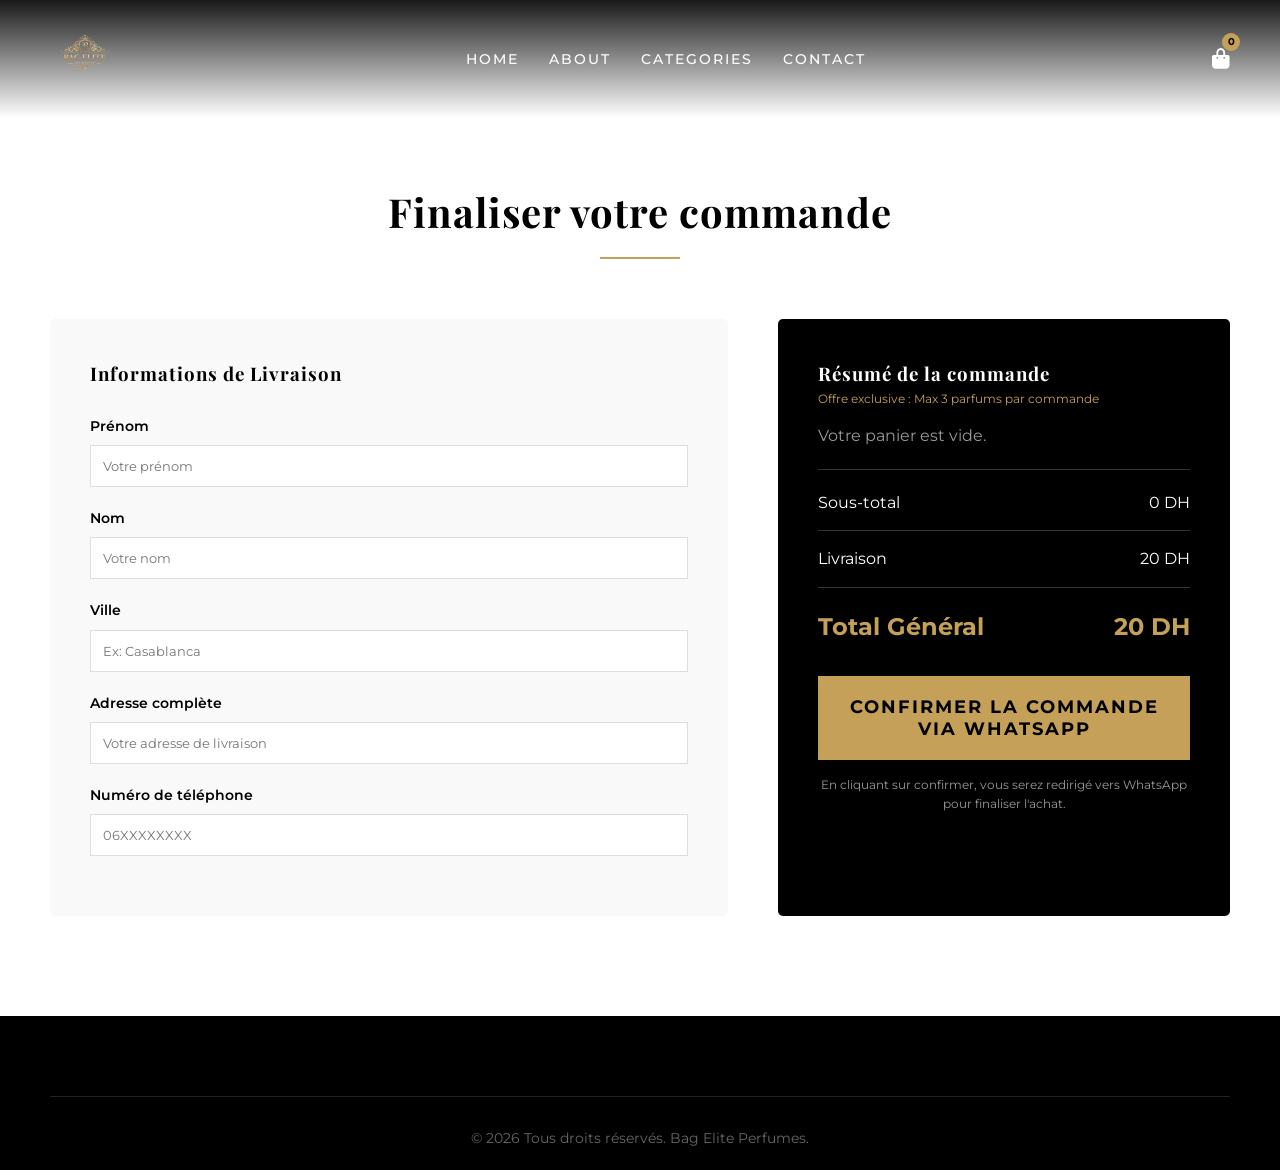
==== checkout.html @ 2d7fb9f2 "Add files via upload" ====
<!DOCTYPE html>
<html lang="fr">
<head>
    <meta charset="UTF-8">
    <meta name="viewport" content="width=device-width, initial-scale=1.0">
    <title>Validation de Commande | Bag Elite</title>
    
    <!-- Google Fonts -->
    <link href="https://fonts.googleapis.com/css2?family=Montserrat:wght@300;400;500;600;700&family=Playfair+Display:wght@400;700;900&display=swap" rel="stylesheet">
    
    <!-- Font Awesome -->
    <link rel="stylesheet" href="https://cdnjs.cloudflare.com/ajax/libs/font-awesome/6.4.0/css/all.min.css">
    
    <!-- Custom CSS -->
    <link rel="stylesheet" href="style.css">
</head>
<body id="checkout-page">

    <!-- Header -->
    <header id="header" class="scrolled">
        <div class="logo">
            <a href="index.html">
                <img src="images/logooooooooooo.png" alt="Bag Elite Logo">
            </a>
        </div>
        
        <nav id="nav">
            <ul>
                <li><a href="index.html#home">Home</a></li>
                <li><a href="index.html#about">About</a></li>
                <li><a href="index.html#categories">Categories</a></li>
                <li><a href="index.html#contact">Contact</a></li>
            </ul>
        </nav>

        <div class="header-icons">
            <div class="cart-icon">
                <i class="fas fa-shopping-bag"></i>
                <span class="cart-count" id="cart-count">0</span>
            </div>
        </div>
    </header>

    <!-- Checkout Section -->
    <section class="section" style="margin-top: 80px;">
        <div class="section-title">
            <h2>Finaliser votre commande</h2>
        </div>

        <div class="checkout-container">
            <!-- Customer Form -->
            <div class="checkout-form">
                <h3>Informations de Livraison</h3>
                <br>
                <div class="form-group">
                    <label for="prenom">Prénom</label>
                    <input type="text" id="prenom" placeholder="Votre prénom" required>
                </div>
                <div class="form-group">
                    <label for="nom">Nom</label>
                    <input type="text" id="nom" placeholder="Votre nom" required>
                </div>
                <div class="form-group">
                    <label for="ville">Ville</label>
                    <input type="text" id="ville" placeholder="Ex: Casablanca" required>
                </div>
                <div class="form-group">
                    <label for="adresse">Adresse complète</label>
                    <input type="text" id="adresse" placeholder="Votre adresse de livraison" required>
                </div>
                <div class="form-group">
                    <label for="telephone">Numéro de téléphone</label>
                    <input type="tel" id="telephone" placeholder="06XXXXXXXX" required>
                </div>
            </div>

            <!-- Order Summary -->
            <div class="order-summary">
                <h3>Résumé de la commande</h3>
                <p style="font-size: 12px; color: var(--accent-color); margin-bottom: 15px;">Offre exclusive : Max 3 parfums par commande</p>
                <div id="summary-list">
                    <!-- Loaded by JS -->
                </div>
                
                <div class="summary-item" style="border-top: 1px solid #333; margin-top: 20px; padding-top: 20px;">
                    <span>Sous-total</span>
                    <span id="total-produits">0 DH</span>
                </div>
                <div class="summary-item">
                    <span>Livraison</span>
                    <span>20 DH</span>
                </div>
                
                <div class="summary-total">
                    <span>Total Général</span>
                    <span id="total-general">20 DH</span>
                </div>

                <button class="btn-confirm" onclick="confirmOrder()">Confirmer la commande via WhatsApp</button>
                <p style="text-align: center; font-size: 12px; margin-top: 15px; color: #999;">
                    En cliquant sur confirmer, vous serez redirigé vers WhatsApp pour finaliser l'achat.
                </p>
            </div>
        </div>
    </section>

    <!-- Footer -->
    <footer>
        <div class="footer-bottom">
            <p>&copy; 2026 Tous droits réservés. Bag Elite Perfumes.</p>
        </div>
    </footer>

    <!-- Vanilla JavaScript -->
    <script src="script.js"></script>
</body>
</html>
---- style.css ----
/* Luxury Perfume E-commerce - Premium Design */
:root {
    --primary-color: #000000;
    --secondary-color: #ffffff;
    --accent-color: #c5a059; /* Luxury Gold */
    --accent-hover: #b38f4d;
    --text-color: #333333;
    --bg-light: #f9f9f9;
    --glass-bg: rgba(255, 255, 255, 0.1);
    --glass-border: rgba(255, 255, 255, 0.2);
    --shadow: 0 8px 32px 0 rgba(0, 0, 0, 0.2);
    --transition: all 0.4s cubic-bezier(0.4, 0, 0.2, 1);
}

* {
    margin: 0;
    padding: 0;
    box-sizing: border-box;
    font-family: 'Montserrat', sans-serif;
}

html {
    scroll-behavior: smooth;
}

body {
    background-color: var(--secondary-color);
    color: var(--primary-color);
    overflow-x: hidden;
    line-height: 1.6;
}

h1, h2, h3, h4, .luxury-font {
    font-family: 'Playfair Display', serif;
    letter-spacing: 1px;
}

/* Scrollbar */
::-webkit-scrollbar {
    width: 8px;
}
::-webkit-scrollbar-track {
    background: var(--primary-color);
}
::-webkit-scrollbar-thumb {
    background: var(--accent-color);
}

/* Header & Navigation */
header {
    position: fixed;
    top: 0;
    left: 0;
    width: 100%;
    z-index: 1000;
    padding: 20px 50px;
    display: flex;
    justify-content: space-between;
    align-items: center;
    transition: var(--transition);
    background: linear-gradient(to bottom, rgba(0,0,0,0.9) 0%, transparent 100%);
}

header.scrolled {
    background: rgba(0, 0, 0, 0.95);
    backdrop-filter: blur(15px);
    padding: 15px 50px;
    border-bottom: 1px solid var(--accent-color);
}

.logo img {
    height: 70px; /* Increased size */
    width: auto;
    transition: var(--transition);
    object-fit: contain;
}

nav ul {
    display: flex;
    list-style: none;
    gap: 30px;
}

nav ul li a {
    text-decoration: none;
    color: var(--secondary-color);
    font-weight: 500;
    font-size: 14px;
    text-transform: uppercase;
    letter-spacing: 2px;
    position: relative;
    padding-bottom: 5px;
    transition: var(--transition);
}

nav ul li a::after {
    content: '';
    position: absolute;
    bottom: 0;
    left: 0;
    width: 0;
    height: 1px;
    background: var(--accent-color);
    transition: var(--transition);
}

nav ul li a:hover::after,
nav ul li a.active::after {
    width: 100%;
}

nav ul li a:hover {
    color: var(--accent-color);
}

.cart-icon {
    position: relative;
    color: var(--secondary-color);
    font-size: 20px;
    cursor: pointer;
    transition: var(--transition);
}

.cart-count {
    position: absolute;
    top: -10px;
    right: -10px;
    background: var(--accent-color);
    color: var(--primary-color);
    font-size: 10px;
    width: 18px;
    height: 18px;
    border-radius: 50%;
    display: flex;
    justify-content: center;
    align-items: center;
    font-weight: bold;
}

/* Mobile Menu */
.hamburger {
    display: none;
    cursor: pointer;
    flex-direction: column;
    gap: 5px;
}

.hamburger span {
    width: 25px;
    height: 2px;
    background: var(--secondary-color);
    transition: var(--transition);
}

.hamburger.active {
    position: relative;
    z-index: 1002;
}

.hamburger.active span:nth-child(1) {
    transform: translateY(7px) rotate(45deg);
}

.hamburger.active span:nth-child(2) {
    opacity: 0;
}

.hamburger.active span:nth-child(3) {
    transform: translateY(-7px) rotate(-45deg);
}

/* --- Premium Intro Animation --- */
body.intro-active {
    overflow: hidden; /* Lock scroll during intro */
}

.intro-overlay {
    position: fixed;
    top: 0;
    left: 0;
    width: 100%;
    height: 100%;
    background: #000;
    z-index: 9999;
    display: flex;
    justify-content: center;
    align-items: center;
    perspective: 2000px;
    transition: opacity 1s ease, visibility 1s ease;
}

.intro-scene {
    position: relative;
    width: 100%;
    height: 100%;
    display: flex;
    justify-content: center;
    align-items: center;
}

.door-container {
    display: flex;
    width: 100%;
    height: 100%;
    position: relative;
    z-index: 10;
}

.door {
    flex: 1;
    height: 100%;
    background: #050505;
    position: relative;
    transition: transform 2.5s cubic-bezier(0.4, 0, 0.2, 1);
    transform-style: preserve-3d;
    border: 1px solid #111;
}

.left-door {
    transform-origin: left;
    border-right: 2px solid var(--accent-color);
}

.right-door {
    transform-origin: right;
    border-left: 2px solid var(--accent-color);
}

/* Luxury Door Panels */
.door-panel {
    position: absolute;
    top: 10%;
    left: 10%;
    right: 10%;
    bottom: 10%;
    border: 1px solid rgba(197, 160, 89, 0.3); /* Sublte gold frame */
    box-shadow: inset 0 0 50px rgba(0,0,0,1);
}

.door-handle {
    position: absolute;
    top: 50%;
    width: 4px;
    height: 100px;
    background: var(--accent-color);
    box-shadow: 0 0 15px var(--accent-color);
}

.left-door .door-handle { right: 20px; transform: translateY(-50%); }
.right-door .door-handle { left: 20px; transform: translateY(-50%); }

/* Light & Glow */
.golden-glow {
    position: absolute;
    width: 200px;
    height: 100%;
    background: radial-gradient(ellipse at center, var(--accent-color) 0%, transparent 70%);
    opacity: 0;
    z-index: 5;
    transition: opacity 2s ease;
}

/* Animation States */
.intro-overlay.open .left-door {
    transform: rotateY(-110deg);
}

.intro-overlay.open .right-door {
    transform: rotateY(110deg);
}

.intro-overlay.open .golden-glow {
    opacity: 0.6;
}

.intro-overlay.fade-out {
    opacity: 0;
    visibility: hidden;
}

/* Smoke/Dust effect */
.intro-particles {
    position: absolute;
    width: 100%;
    height: 100%;
    background: radial-gradient(circle at center, transparent 0%, #000 100%);
    pointer-events: none;
    z-index: 15;
    opacity: 0.3;
}

/* Animations */
@keyframes fadeIn {
    from { opacity: 0; transform: translateY(20px); }
    to { opacity: 1; transform: translateY(0); }
}

/* Hero Section */
.hero {
    height: 100vh;
    width: 100%;
    position: relative;
    display: flex;
    justify-content: center;
    align-items: center;
    text-align: center;
    color: var(--secondary-color);
    overflow: hidden;
}

.hero-bg {
    position: absolute;
    top: 0;
    left: 0;
    width: 100%;
    height: 100%;
    background: url('images/home.jpg') center/cover no-repeat;
    transform: scale(1.3); /* Initial state for animation */
    z-index: -2;
    transition: transform 1.5s cubic-bezier(0.2, 1, 0.3, 1); /* Smooth entry */
    opacity: 0;
    animation: heroEntry 2s forwards;
}

@keyframes heroEntry {
    from { transform: scale(1.3); opacity: 0; }
    to { transform: scale(1.1); opacity: 1; }
}

.hero-overlay {
    position: absolute;
    top: 0;
    left: 0;
    width: 100%;
    height: 100%;
    background: rgba(0, 0, 0, 0.5);
    z-index: -1;
}

.hero-content {
    max-width: 800px;
    padding: 0 20px;
    animation: fadeIn 1.5s ease-out;
}

.hero-content h1 {
    font-size: 4rem;
    margin-bottom: 20px;
    text-transform: uppercase;
}

.hero-content p {
    font-size: 1.2rem;
    margin-bottom: 40px;
    letter-spacing: 3px;
    font-weight: 300;
}

.btn-premium {
    padding: 15px 40px;
    font-size: 16px;
    font-weight: 600;
    text-transform: uppercase;
    letter-spacing: 2px;
    background: transparent;
    color: var(--secondary-color);
    border: 1px solid var(--secondary-color);
    cursor: pointer;
    position: relative;
    overflow: hidden;
    transition: var(--transition);
    z-index: 1;
}

.btn-premium::before {
    content: '';
    position: absolute;
    top: 0;
    left: -100%;
    width: 100%;
    height: 100%;
    background: var(--secondary-color);
    transition: var(--transition);
    z-index: -1;
}

.btn-premium:hover {
    color: var(--primary-color);
    transform: translateY(-5px);
    box-shadow: 0 10px 20px rgba(0, 0, 0, 0.3);
}

.btn-premium:hover::before {
    left: 0;
}

/* Floating Social Buttons */
.social-float {
    position: fixed;
    bottom: 30px;
    right: 30px;
    display: flex;
    flex-direction: column;
    align-items: center;
    gap: 14px;
    z-index: 999;
}

.social-float-btn {
    position: relative;
    width: 56px;
    height: 56px;
    border-radius: 50%;
    display: flex;
    justify-content: center;
    align-items: center;
    box-shadow: 0 10px 25px rgba(0, 0, 0, 0.3);
    text-decoration: none !important;
    border: none !important;
    outline: none !important;
    cursor: pointer;
    opacity: 1;
    visibility: visible;
    transform: translateY(0) scale(1);
    transition: transform 0.3s ease, box-shadow 0.3s ease;
    pointer-events: auto;
}

.social-float-btn i {
    color: white;
    font-size: 26px;
    border: none !important;
    text-decoration: none !important;
}

.social-facebook {
    --pulse-ring: rgba(24, 119, 242, 0.45);
    background: linear-gradient(135deg, #1877f2, #0d5dbf);
    animation: socialPopIn 0.45s ease 0.15s both, pulse 2s infinite 0.55s;
}

.social-instagram {
    --pulse-ring: rgba(225, 48, 108, 0.45);
    background: linear-gradient(135deg, #f09433, #e6683c, #dc2743, #cc2366, #bc1888);
    animation: socialPopIn 0.45s ease 0.3s both, pulse 2s infinite 0.7s;
}

.social-whatsapp {
    --pulse-ring: rgba(37, 211, 102, 0.4);
    background-color: #25d366;
    animation: pulse 2s infinite;
    width: 60px;
    height: 60px;
}

.social-whatsapp i {
    font-size: 30px;
}

.social-float-btn:hover {
    transform: translateY(-3px) scale(1.08);
    box-shadow: 0 14px 28px rgba(0, 0, 0, 0.35);
}

.social-float-tooltip {
    position: absolute;
    right: 70px;
    background: #333;
    color: white;
    padding: 5px 15px;
    border-radius: 5px;
    font-size: 12px;
    white-space: nowrap;
    opacity: 0;
    visibility: hidden;
    transition: var(--transition);
    pointer-events: none;
}

.social-float-btn:hover .social-float-tooltip {
    opacity: 1;
    visibility: visible;
}

/* Categories Section */
.section {
    padding: 100px 50px;
}

.section-title {
    text-align: center;
    margin-bottom: 60px;
}

.section-title h2 {
    font-size: 2.5rem;
    position: relative;
    display: inline-block;
    padding-bottom: 15px;
}

.section-title h2::after {
    content: '';
    position: absolute;
    bottom: 0;
    left: 50%;
    transform: translateX(-50%);
    width: 80px;
    height: 2px;
    background: var(--accent-color);
}

.category-grid {
    display: grid;
    grid-template-columns: repeat(2, 1fr);
    gap: 40px;
}

.category-card {
    height: 600px;
    position: relative;
    overflow: hidden;
    cursor: pointer;
    border-radius: 5px;
}

.category-img {
    width: 100%;
    height: 100%;
    object-fit: cover;
    transition: transform 0.8s ease;
}

.category-card:hover .category-img {
    transform: scale(1.1);
}

.category-overlay {
    position: absolute;
    bottom: 0;
    left: 0;
    width: 100%;
    height: 40%;
    background: linear-gradient(transparent, rgba(0, 0, 0, 0.8));
    display: flex;
    flex-direction: column;
    justify-content: flex-end;
    align-items: center;
    padding-bottom: 50px;
    transition: var(--transition);
}

.category-overlay h3 {
    color: var(--secondary-color);
    font-size: 2rem;
    margin-bottom: 20px;
}

.btn-discover {
    padding: 10px 30px;
    background: var(--glass-bg);
    backdrop-filter: blur(10px);
    border: 1px solid var(--glass-border);
    color: var(--secondary-color);
    text-decoration: none;
    text-transform: uppercase;
    letter-spacing: 2px;
    transition: var(--transition);
}

.btn-discover:hover {
    background: var(--accent-color);
    border-color: var(--accent-color);
    color: var(--primary-color);
}

/* About Section */
.about {
    background: var(--bg-light);
    display: flex;
    align-items: center;
    gap: 80px;
}

.about-content {
    flex: 1;
}

.about-content p {
    font-size: 1.1rem;
    margin-bottom: 20px;
    color: #666;
}

.about-features {
    display: grid;
    grid-template-columns: repeat(3, 1fr);
    gap: 20px;
    margin-top: 40px;
    max-width: 900px;
    margin-left: auto;
    margin-right: auto;
}

.feature-card {
    text-align: center;
    padding: 20px;
    background: var(--secondary-color);
    border: 1px solid #eee;
    transition: var(--transition);
}

.feature-card:hover {
    transform: translateY(-10px);
    border-color: var(--accent-color);
}

.feature-card i {
    font-size: 2rem;
    color: var(--accent-color);
    margin-bottom: 15px;
}

/* Contact Section */
.contact-container {
    display: grid;
    grid-template-columns: 1fr 1.5fr;
    gap: 50px;
}

.contact-info {
    display: grid;
    grid-template-columns: 1fr;
    gap: 30px;
}

.info-item {
    display: flex;
    align-items: center;
    gap: 20px;
}

.info-item i {
    width: 50px;
    height: 50px;
    background: var(--primary-color);
    color: var(--accent-color);
    border-radius: 50%;
    display: flex;
    justify-content: center;
    align-items: center;
    font-size: 20px;
}

.info-text h4 {
    font-size: 1.1rem;
    margin-bottom: 5px;
}

.info-text p {
    color: #666;
}

/* Product Pages */
.product-grid {
    display: grid;
    grid-template-columns: repeat(auto-fill, minmax(280px, 1fr));
    gap: 40px;
    padding: 50px 0;
}

.product-card {
    background: var(--secondary-color);
    border: 1px solid #eee;
    padding: 20px;
    text-align: center;
    transition: var(--transition);
    position: relative;
}

.product-card:hover {
    box-shadow: var(--shadow);
    transform: translateY(-5px);
}

.product-img {
    width: 100%;
    height: 300px;
    object-fit: contain;
    margin-bottom: 20px;
}

.product-name {
    font-size: 1.2rem;
    margin-bottom: 10px;
    font-weight: 600;
}

.product-price {
    color: var(--accent-color);
    font-size: 1.1rem;
    font-weight: bold;
    margin-bottom: 20px;
}

.quantity-selector {
    display: flex;
    justify-content: center;
    align-items: center;
    gap: 15px;
    margin-bottom: 20px;
}

.qty-btn {
    width: 30px;
    height: 30px;
    border: 1px solid #ddd;
    background: none;
    cursor: pointer;
    transition: var(--transition);
}

.qty-btn:hover {
    background: var(--primary-color);
    color: var(--secondary-color);
}

.qty-input {
    width: 40px;
    text-align: center;
    border: none;
    font-weight: bold;
}

.btn-add-cart {
    width: 100%;
    padding: 12px;
    background: var(--primary-color);
    color: var(--secondary-color);
    border: none;
    text-transform: uppercase;
    letter-spacing: 2px;
    cursor: pointer;
    transition: var(--transition);
}

.btn-add-cart:hover {
    background: var(--accent-color);
}

/* Checkout Page */
.checkout-container {
    display: grid;
    grid-template-columns: 1.5fr 1fr;
    gap: 50px;
    margin-top: 50px;
}

.checkout-form {
    background: var(--bg-light);
    padding: 40px;
    border-radius: 5px;
}

.form-group {
    margin-bottom: 20px;
}

.form-group label {
    display: block;
    margin-bottom: 8px;
    font-weight: 600;
    font-size: 14px;
}

.form-group input {
    width: 100%;
    padding: 12px;
    border: 1px solid #ddd;
    background: var(--secondary-color);
    outline: none;
    transition: var(--transition);
}

.form-group input:focus {
    border-color: var(--accent-color);
}

.order-summary {
    background: var(--primary-color);
    color: var(--secondary-color);
    padding: 40px;
    border-radius: 5px;
}

.summary-item {
    display: flex;
    justify-content: space-between;
    margin-bottom: 15px;
    padding-bottom: 15px;
    border-bottom: 1px solid #333;
}

.summary-total {
    display: flex;
    justify-content: space-between;
    font-size: 1.5rem;
    font-weight: bold;
    color: var(--accent-color);
    margin-top: 20px;
}

.btn-confirm {
    width: 100%;
    padding: 20px;
    background: var(--accent-color);
    color: var(--primary-color);
    border: none;
    font-weight: bold;
    font-size: 18px;
    text-transform: uppercase;
    letter-spacing: 2px;
    cursor: pointer;
    margin-top: 30px;
    transition: var(--transition);
}

.btn-confirm:hover {
    background: var(--accent-hover);
    transform: scale(1.02);
}

/* Footer */
footer {
    background: var(--primary-color);
    color: var(--secondary-color);
    padding: 80px 50px 20px;
}

.footer-content {
    display: grid;
    grid-template-columns: repeat(4, 1fr);
    gap: 40px;
    margin-bottom: 50px;
}

.footer-logo img {
    height: 70px;
    margin-bottom: 20px;
    object-fit: contain;
}

.footer-links h4 {
    margin-bottom: 25px;
    color: var(--accent-color);
}

.footer-links ul {
    list-style: none;
}

.footer-links ul li {
    margin-bottom: 12px;
}

.footer-links ul li a {
    color: #999;
    text-decoration: none;
    transition: var(--transition);
}

.footer-links ul li a:hover {
    color: var(--secondary-color);
    padding-left: 5px;
}

.footer-bottom {
    text-align: center;
    padding-top: 30px;
    border-top: 1px solid #222;
    color: #666;
    font-size: 14px;
}

/* Floating Particles */
#particles-container {
    position: absolute;
    top: 0;
    left: 0;
    width: 100%;
    height: 100%;
    z-index: -1;
    overflow: hidden;
}

.particle {
    position: absolute;
    background: rgba(255, 255, 255, 0.3);
    border-radius: 50%;
    pointer-events: none;
    animation: floatParticle linear infinite;
}

@keyframes floatParticle {
    from { transform: translateY(0); opacity: 0; }
    50% { opacity: 0.5; }
    to { transform: translateY(-100vh); opacity: 0; }
}

/* Luxury Card 3D Effect */
.category-card {
    transition: transform 0.5s ease, box-shadow 0.5s ease;
    perspective: 1000px;
}

.category-card:hover {
    transform: translateY(-10px) rotateX(5deg);
    box-shadow: 0 20px 40px rgba(0, 0, 0, 0.4);
}

@keyframes pulse {
    0% {
        box-shadow: 0 10px 25px rgba(0, 0, 0, 0.3), 0 0 0 0 var(--pulse-ring, rgba(37, 211, 102, 0.4));
    }
    70% {
        box-shadow: 0 10px 25px rgba(0, 0, 0, 0.3), 0 0 0 20px rgba(0, 0, 0, 0);
    }
    100% {
        box-shadow: 0 10px 25px rgba(0, 0, 0, 0.3), 0 0 0 0 rgba(0, 0, 0, 0);
    }
}

@keyframes socialPopIn {
    from {
        opacity: 0;
        transform: translateY(20px) scale(0.85);
    }
    to {
        opacity: 1;
        transform: translateY(0) scale(1);
    }
}

/* Pack Selection UI */
.pack-selector {
    display: flex;
    flex-direction: column;
    gap: 10px;
    margin-bottom: 20px;
}

.pack-option {
    display: flex;
    justify-content: space-between;
    align-items: center;
    padding: 10px 15px;
    border: 1px solid #ddd;
    cursor: pointer;
    transition: var(--transition);
    background: #fff;
    font-size: 14px;
}

.pack-option:hover {
    border-color: var(--accent-color);
}

.pack-option.selected {
    border-color: var(--accent-color);
    background: rgba(197, 160, 89, 0.1);
    font-weight: bold;
}

.pack-price {
    color: var(--accent-color);
}

/* Responsive */
@media (max-width: 1024px) {
    .category-grid {
        gap: 20px;
    }
    .about {
        flex-direction: column;
    }
}

@media (max-width: 768px) {
    header {
        padding: 10px 15px;
        background: rgba(0,0,0,0.95);
        height: 70px;
    }
    
    .header-icons {
        display: flex;
        align-items: center;
        gap: 25px; /* More space between cart and menu */
        order: 3;
    }

    .hamburger {
        display: flex;
        order: 4;
    }
    
    .logo {
        order: 1;
        flex: 1;
    }

    .logo img {
        height: 50px;
    }

    .hero {
        height: 75vh; /* N9sna f toul bch tban kamla */
        background: #000;
        display: flex;
        align-items: center;
        justify-content: center;
        overflow: hidden;
    }

    .hero-bg {
        background-image: url('images/background.jpeg') !important;
        background-size: 100% 100% !important; /* tban tswira kamla f telephone */
        background-position: center center !important;
        background-repeat: no-repeat !important;
        width: 100%;
        height: 100%;
        position: absolute;
        top: 0;
        left: 0;
        opacity: 1 !important;
        transform: scale(1) !important;
        animation: none !important;
        z-index: 1;
    }

    .hero-content {
        position: relative;
        z-index: 10;
        background: rgba(0,0,0,0.3); /* Subtle overlay for text readability */
        padding: 20px;
        width: 100%;
        opacity: 1 !important;
        animation: none !important;
        text-align: center;
    }

    .hero-content h1 {
        font-size: 1.6rem;
        line-height: 1.2;
        margin-bottom: 15px;
        text-shadow: 2px 2px 10px rgba(0,0,0,0.9);
        color: #fff;
    }

    .hero-content p {
        font-size: 0.9rem;
        margin-bottom: 30px;
        text-shadow: 1px 1px 5px rgba(0,0,0,0.9);
        color: #eee;
    }

    .section {
        padding: 60px 20px;
    }

    .about-content p {
        font-size: 0.95rem;
        line-height: 1.8;
        text-align: center;
    }
    
    .about-features {
        grid-template-columns: repeat(3, 1fr);
        max-width: 100%;
        gap: 10px;
    }

    .feature-card {
        padding: 15px 5px;
    }

    .feature-card h4 {
        font-size: 0.8rem;
    }

    .feature-card p {
        font-size: 0.7rem;
    }
    
    nav {
        position: fixed;
        top: 0;
        right: -100%;
        width: 80%;
        height: 100vh;
        background: var(--primary-color);
        display: flex;
        justify-content: center;
        align-items: center;
        transition: 0.5s;
        z-index: 1001;
    }
    nav.active {
        right: 0;
    }
    nav ul {
        flex-direction: column;
        align-items: center;
    }
    
    /* Grids for mobile */
    .category-grid {
        grid-template-columns: repeat(2, 1fr);
        gap: 15px;
    }
    .category-card {
        height: 300px;
    }
    .category-overlay h3 {
        font-size: 1.2rem;
    }
    
    .product-grid {
        grid-template-columns: repeat(2, 1fr);
        gap: 15px;
        padding: 20px 0;
    }
    .product-card {
        padding: 10px;
    }
    .product-img {
        height: 180px;
    }
    .product-name {
        font-size: 0.9rem;
    }
    
    .checkout-container {
        grid-template-columns: 1fr;
    }
    .footer-content {
        grid-template-columns: 1fr 1fr;
    }
}

@media (max-width: 480px) {
    .footer-content {
        grid-template-columns: 1fr;
    }
}
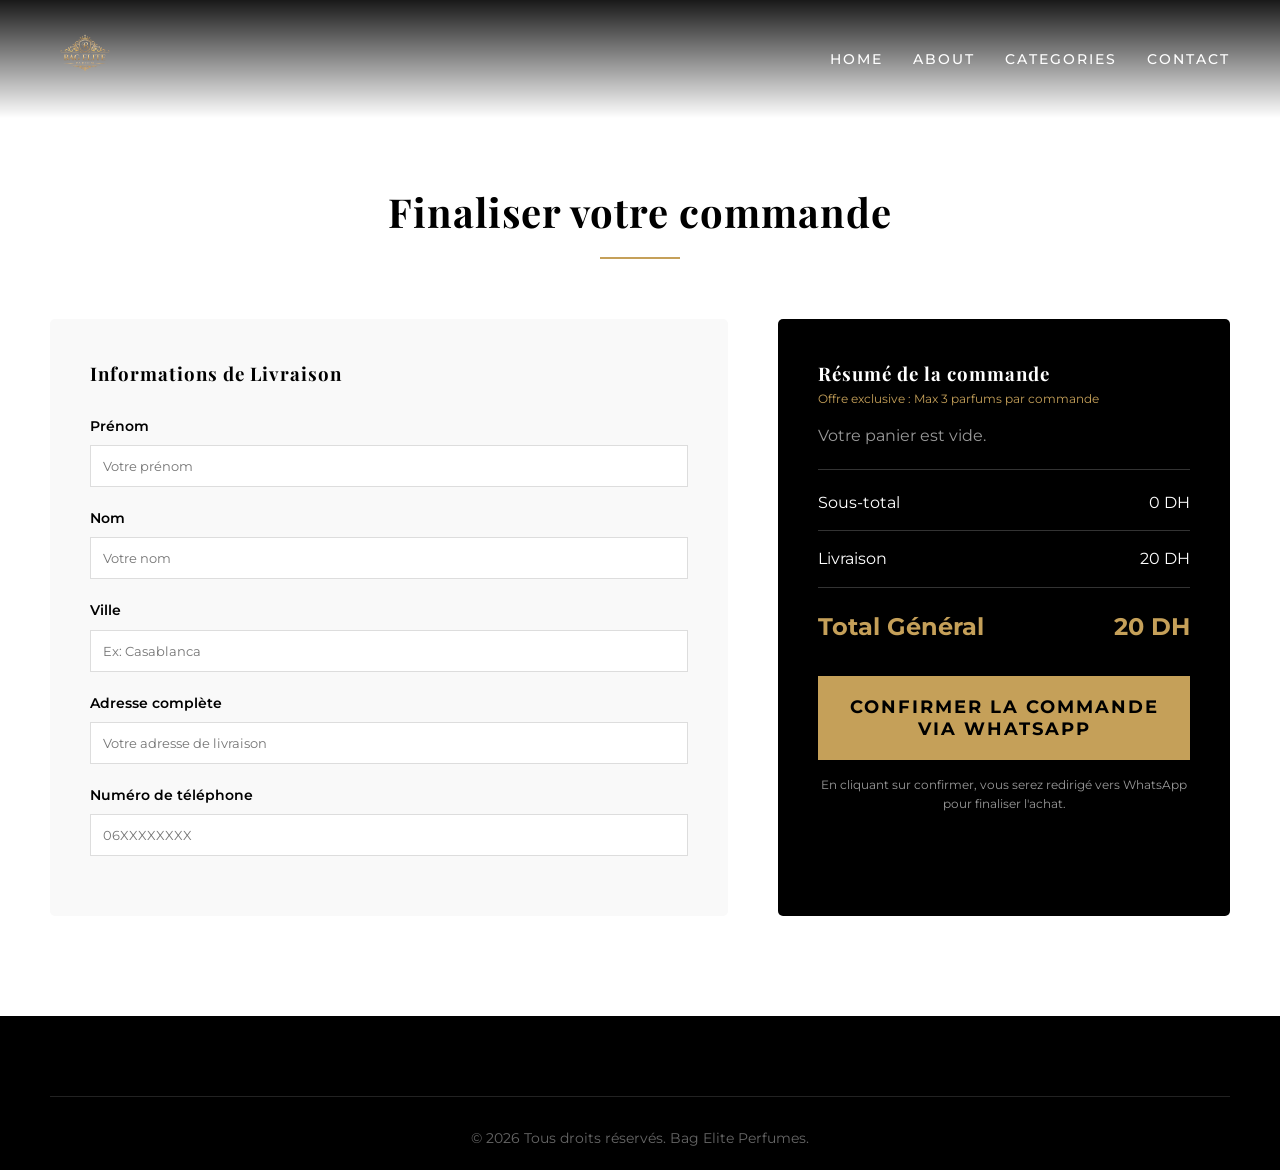
==== commit f11c7763: "Add files via upload" ====
--- a/checkout.html
+++ b/checkout.html
@@ -33,12 +33,6 @@
             </ul>
         </nav>
 
-        <div class="header-icons">
-            <div class="cart-icon">
-                <i class="fas fa-shopping-bag"></i>
-                <span class="cart-count" id="cart-count">0</span>
-            </div>
-        </div>
     </header>
 
     <!-- Checkout Section -->
--- a/style.css
+++ b/style.css
@@ -394,19 +394,8 @@
     left: 0;
 }
 
-/* Floating Social Buttons */
-.social-float {
-    position: fixed;
-    bottom: 30px;
-    right: 30px;
-    display: flex;
-    flex-direction: column;
-    align-items: center;
-    gap: 14px;
-    z-index: 999;
-}
-
-.social-float-btn {
+/* Social Buttons (shared) */
+.social-btn {
     position: relative;
     width: 56px;
     height: 56px;
@@ -419,14 +408,10 @@
     border: none !important;
     outline: none !important;
     cursor: pointer;
-    opacity: 1;
-    visibility: visible;
-    transform: translateY(0) scale(1);
     transition: transform 0.3s ease, box-shadow 0.3s ease;
-    pointer-events: auto;
-}
-
-.social-float-btn i {
+}
+
+.social-btn i {
     color: white;
     font-size: 26px;
     border: none !important;
@@ -436,13 +421,13 @@
 .social-facebook {
     --pulse-ring: rgba(24, 119, 242, 0.45);
     background: linear-gradient(135deg, #1877f2, #0d5dbf);
-    animation: socialPopIn 0.45s ease 0.15s both, pulse 2s infinite 0.55s;
+    animation: pulse 2s infinite;
 }
 
 .social-instagram {
     --pulse-ring: rgba(225, 48, 108, 0.45);
     background: linear-gradient(135deg, #f09433, #e6683c, #dc2743, #cc2366, #bc1888);
-    animation: socialPopIn 0.45s ease 0.3s both, pulse 2s infinite 0.7s;
+    animation: pulse 2s infinite;
 }
 
 .social-whatsapp {
@@ -457,14 +442,13 @@
     font-size: 30px;
 }
 
-.social-float-btn:hover {
+.social-btn:hover {
     transform: translateY(-3px) scale(1.08);
     box-shadow: 0 14px 28px rgba(0, 0, 0, 0.35);
 }
 
-.social-float-tooltip {
-    position: absolute;
-    right: 70px;
+.social-tooltip {
+    position: absolute;
     background: #333;
     color: white;
     padding: 5px 15px;
@@ -477,9 +461,37 @@
     pointer-events: none;
 }
 
-.social-float-btn:hover .social-float-tooltip {
+.social-float .social-tooltip {
+    right: 70px;
+}
+
+.social-inline .social-tooltip {
+    bottom: calc(100% + 10px);
+    left: 50%;
+    transform: translateX(-50%);
+}
+
+.social-btn:hover .social-tooltip {
     opacity: 1;
     visibility: visible;
+}
+
+/* Floating WhatsApp */
+.social-float {
+    position: fixed;
+    bottom: 30px;
+    right: 30px;
+    z-index: 999;
+}
+
+/* Facebook & Instagram — centered below features */
+.social-inline {
+    display: flex;
+    justify-content: center;
+    align-items: center;
+    gap: 24px;
+    margin-top: 50px;
+    width: 100%;
 }
 
 /* Categories Section */
@@ -746,6 +758,81 @@
 
 .btn-add-cart:hover {
     background: var(--accent-color);
+}
+
+.btn-view-cart {
+    display: none;
+    width: 100%;
+    margin-top: 8px;
+    padding: 12px;
+    background: var(--accent-color);
+    color: var(--primary-color);
+    border: none;
+    text-align: center;
+    text-transform: uppercase;
+    letter-spacing: 2px;
+    text-decoration: none;
+    font-size: 12px;
+    font-weight: 600;
+    cursor: pointer;
+    transition: var(--transition);
+    box-sizing: border-box;
+}
+
+.btn-view-cart.visible {
+    display: block;
+}
+
+.btn-view-cart:hover {
+    background: #b8924f;
+    color: var(--primary-color);
+}
+
+.view-cart-bar {
+    position: fixed;
+    bottom: 0;
+    left: 0;
+    right: 0;
+    z-index: 1000;
+    display: none;
+    align-items: center;
+    justify-content: space-between;
+    gap: 20px;
+    padding: 16px 24px;
+    background: var(--primary-color);
+    color: var(--secondary-color);
+    box-shadow: 0 -4px 20px rgba(0, 0, 0, 0.2);
+}
+
+.view-cart-bar.visible {
+    display: flex;
+}
+
+body[data-category="homme"],
+body[data-category="femme"] {
+    padding-bottom: 80px;
+}
+
+.view-cart-bar-text {
+    font-size: 14px;
+    letter-spacing: 1px;
+}
+
+.btn-view-cart-bar {
+    padding: 12px 28px;
+    background: var(--accent-color);
+    color: var(--primary-color);
+    text-decoration: none;
+    text-transform: uppercase;
+    letter-spacing: 2px;
+    font-size: 12px;
+    font-weight: 600;
+    white-space: nowrap;
+    transition: var(--transition);
+}
+
+.btn-view-cart-bar:hover {
+    background: #b8924f;
 }
 
 /* Checkout Page */
@@ -930,17 +1017,6 @@
     }
 }
 
-@keyframes socialPopIn {
-    from {
-        opacity: 0;
-        transform: translateY(20px) scale(0.85);
-    }
-    to {
-        opacity: 1;
-        transform: translateY(0) scale(1);
-    }
-}
-
 /* Pack Selection UI */
 .pack-selector {
     display: flex;
@@ -1017,9 +1093,21 @@
         height: 75vh; /* N9sna f toul bch tban kamla */
         background: #000;
         display: flex;
-        align-items: center;
-        justify-content: center;
+        flex-direction: column;
+        align-items: stretch;
+        justify-content: flex-start;
         overflow: hidden;
+        padding-top: 78px; /* sous le header fixe */
+    }
+
+    .hero-overlay {
+        background: linear-gradient(
+            to bottom,
+            rgba(0, 0, 0, 0.92) 0%,
+            rgba(0, 0, 0, 0.75) 22%,
+            rgba(0, 0, 0, 0.35) 50%,
+            rgba(0, 0, 0, 0.5) 100%
+        );
     }
 
     .hero-bg {
@@ -1041,27 +1129,44 @@
     .hero-content {
         position: relative;
         z-index: 10;
-        background: rgba(0,0,0,0.3); /* Subtle overlay for text readability */
-        padding: 20px;
+        display: flex;
+        flex-direction: column;
+        flex: 1;
         width: 100%;
+        min-height: 0;
+        background: transparent;
+        padding: 0;
         opacity: 1 !important;
         animation: none !important;
         text-align: center;
     }
 
     .hero-content h1 {
-        font-size: 1.6rem;
-        line-height: 1.2;
-        margin-bottom: 15px;
-        text-shadow: 2px 2px 10px rgba(0,0,0,0.9);
+        flex-shrink: 0;
+        font-size: 1.45rem;
+        line-height: 1.25;
+        margin: 0;
+        padding: 12px 18px 14px;
+        background: rgba(0, 0, 0, 0.65);
+        text-shadow: 0 2px 12px rgba(0, 0, 0, 1);
         color: #fff;
     }
 
     .hero-content p {
         font-size: 0.9rem;
-        margin-bottom: 30px;
-        text-shadow: 1px 1px 5px rgba(0,0,0,0.9);
+        margin-top: auto;
+        margin-bottom: 14px;
+        padding: 0 20px;
+        letter-spacing: 1px;
+        text-shadow: 0 2px 10px rgba(0, 0, 0, 0.95);
         color: #eee;
+    }
+
+    .hero-content .btn-premium {
+        align-self: center;
+        margin-bottom: 6vh;
+        text-shadow: 0 1px 6px rgba(0, 0, 0, 0.9);
+        box-shadow: 0 4px 20px rgba(0, 0, 0, 0.6);
     }
 
     .section {
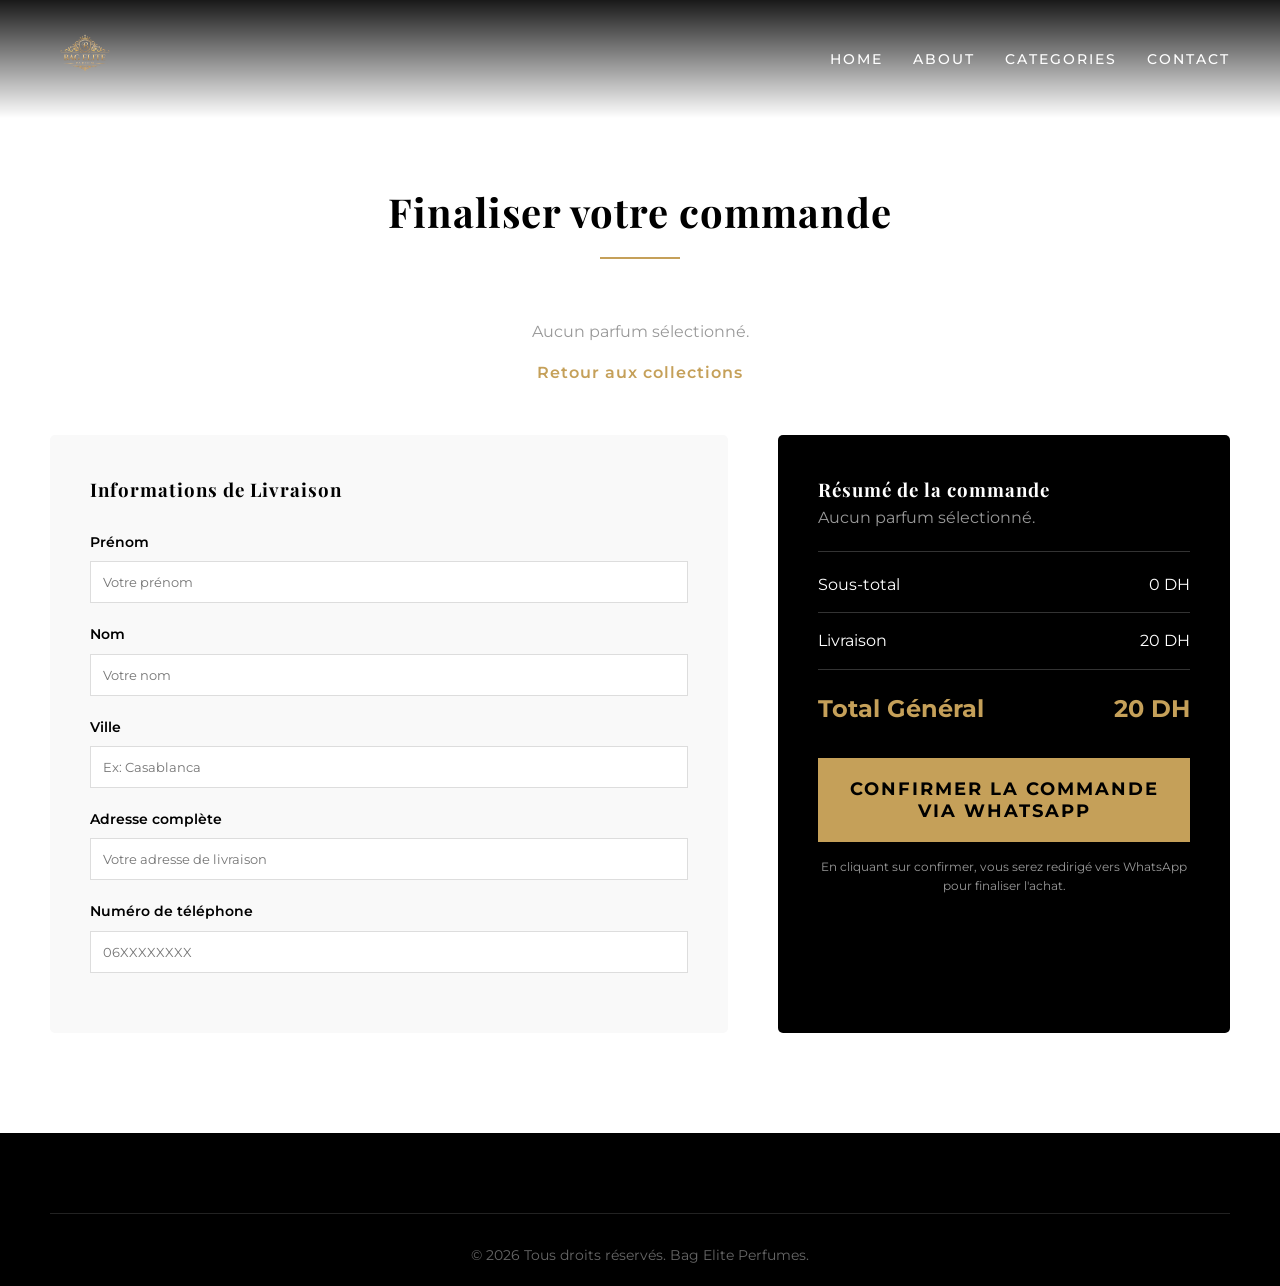
==== commit 8a1e6cb5: "Add files via upload" ====
--- a/checkout.html
+++ b/checkout.html
@@ -41,6 +41,8 @@
             <h2>Finaliser votre commande</h2>
         </div>
 
+        <div id="checkout-product-preview" class="checkout-product-preview"></div>
+
         <div class="checkout-container">
             <!-- Customer Form -->
             <div class="checkout-form">
@@ -71,7 +73,6 @@
             <!-- Order Summary -->
             <div class="order-summary">
                 <h3>Résumé de la commande</h3>
-                <p style="font-size: 12px; color: var(--accent-color); margin-bottom: 15px;">Offre exclusive : Max 3 parfums par commande</p>
                 <div id="summary-list">
                     <!-- Loaded by JS -->
                 </div>
--- a/style.css
+++ b/style.css
@@ -113,6 +113,58 @@
     color: var(--accent-color);
 }
 
+/* Announcement Bar (Collection pages) */
+.announcement-bar {
+    position: fixed;
+    top: 101px;
+    left: 0;
+    width: 100%;
+    height: 26px;
+    background: #000;
+    z-index: 999;
+    overflow: hidden;
+}
+
+.announcement-track {
+    display: flex;
+    width: max-content;
+    height: 100%;
+    align-items: center;
+    flex-shrink: 0;
+    will-change: transform;
+    animation: announcement-scroll 14s linear infinite;
+}
+
+.announcement-content {
+    display: flex;
+    flex-shrink: 0;
+    align-items: center;
+}
+
+.announcement-content span {
+    color: #fff;
+    font-family: 'Montserrat', sans-serif;
+    font-size: 11px;
+    font-weight: 500;
+    letter-spacing: 3px;
+    text-transform: uppercase;
+    white-space: nowrap;
+    padding: 0 40px;
+}
+
+@keyframes announcement-scroll {
+    0% {
+        transform: translate3d(0, 0, 0);
+    }
+    100% {
+        transform: translate3d(-50%, 0, 0);
+    }
+}
+
+.collection-section {
+    margin-top: 127px;
+}
+
 .cart-icon {
     position: relative;
     color: var(--secondary-color);
@@ -534,12 +586,14 @@
     overflow: hidden;
     cursor: pointer;
     border-radius: 5px;
+    background: #111;
 }
 
 .category-img {
     width: 100%;
     height: 100%;
-    object-fit: cover;
+    object-fit: contain;
+    object-position: center;
     transition: transform 0.8s ease;
 }
 
@@ -566,6 +620,7 @@
     color: var(--secondary-color);
     font-size: 2rem;
     margin-bottom: 20px;
+    white-space: nowrap;
 }
 
 .btn-discover {
@@ -808,10 +863,6 @@
     display: flex;
 }
 
-body[data-category="homme"],
-body[data-category="femme"] {
-    padding-bottom: 80px;
-}
 
 .view-cart-bar-text {
     font-size: 14px;
@@ -836,6 +887,55 @@
 }
 
 /* Checkout Page */
+.checkout-product-preview {
+    max-width: 600px;
+    margin: 30px auto 0;
+}
+
+.checkout-product-card {
+    display: flex;
+    align-items: center;
+    gap: 24px;
+    padding: 24px;
+    background: var(--bg-light);
+    border-radius: 5px;
+    border: 1px solid #eee;
+}
+
+.checkout-product-img {
+    width: 100px;
+    height: 100px;
+    object-fit: cover;
+    border-radius: 5px;
+    flex-shrink: 0;
+}
+
+.checkout-product-info h3 {
+    font-size: 1.4rem;
+    margin-bottom: 8px;
+}
+
+.checkout-product-price {
+    color: var(--accent-color);
+    font-weight: 600;
+    font-size: 1.1rem;
+}
+
+.checkout-empty {
+    text-align: center;
+    color: #999;
+    margin-bottom: 15px;
+}
+
+.btn-back-shop {
+    display: block;
+    text-align: center;
+    color: var(--accent-color);
+    text-decoration: none;
+    font-weight: 600;
+    letter-spacing: 1px;
+}
+
 .checkout-container {
     display: grid;
     grid-template-columns: 1.5fr 1fr;
@@ -1066,6 +1166,25 @@
         padding: 10px 15px;
         background: rgba(0,0,0,0.95);
         height: 70px;
+    }
+
+    .announcement-bar {
+        top: 70px;
+        height: 24px;
+    }
+
+    .announcement-content span {
+        font-size: 10px;
+        letter-spacing: 2px;
+        padding: 0 25px;
+    }
+
+    .announcement-track {
+        animation-duration: 10s;
+    }
+
+    .collection-section {
+        margin-top: 94px;
     }
     
     .header-icons {
@@ -1221,13 +1340,24 @@
     /* Grids for mobile */
     .category-grid {
         grid-template-columns: repeat(2, 1fr);
-        gap: 15px;
+        gap: 12px;
     }
     .category-card {
-        height: 300px;
+        height: 280px;
+    }
+    .category-overlay {
+        height: 45%;
+        padding-bottom: 16px;
     }
     .category-overlay h3 {
-        font-size: 1.2rem;
+        font-size: clamp(0.65rem, 3.2vw, 1.2rem);
+        margin-bottom: 10px;
+        white-space: nowrap;
+    }
+    .category-overlay .btn-discover {
+        padding: 8px 14px;
+        font-size: 0.65rem;
+        letter-spacing: 1px;
     }
     
     .product-grid {
@@ -1245,6 +1375,25 @@
         font-size: 0.9rem;
     }
     
+    .checkout-product-preview {
+        margin-top: 20px;
+        padding: 0 10px;
+    }
+
+    .checkout-product-card {
+        padding: 16px;
+        gap: 16px;
+    }
+
+    .checkout-product-img {
+        width: 80px;
+        height: 80px;
+    }
+
+    .checkout-product-info h3 {
+        font-size: 1.1rem;
+    }
+
     .checkout-container {
         grid-template-columns: 1fr;
     }
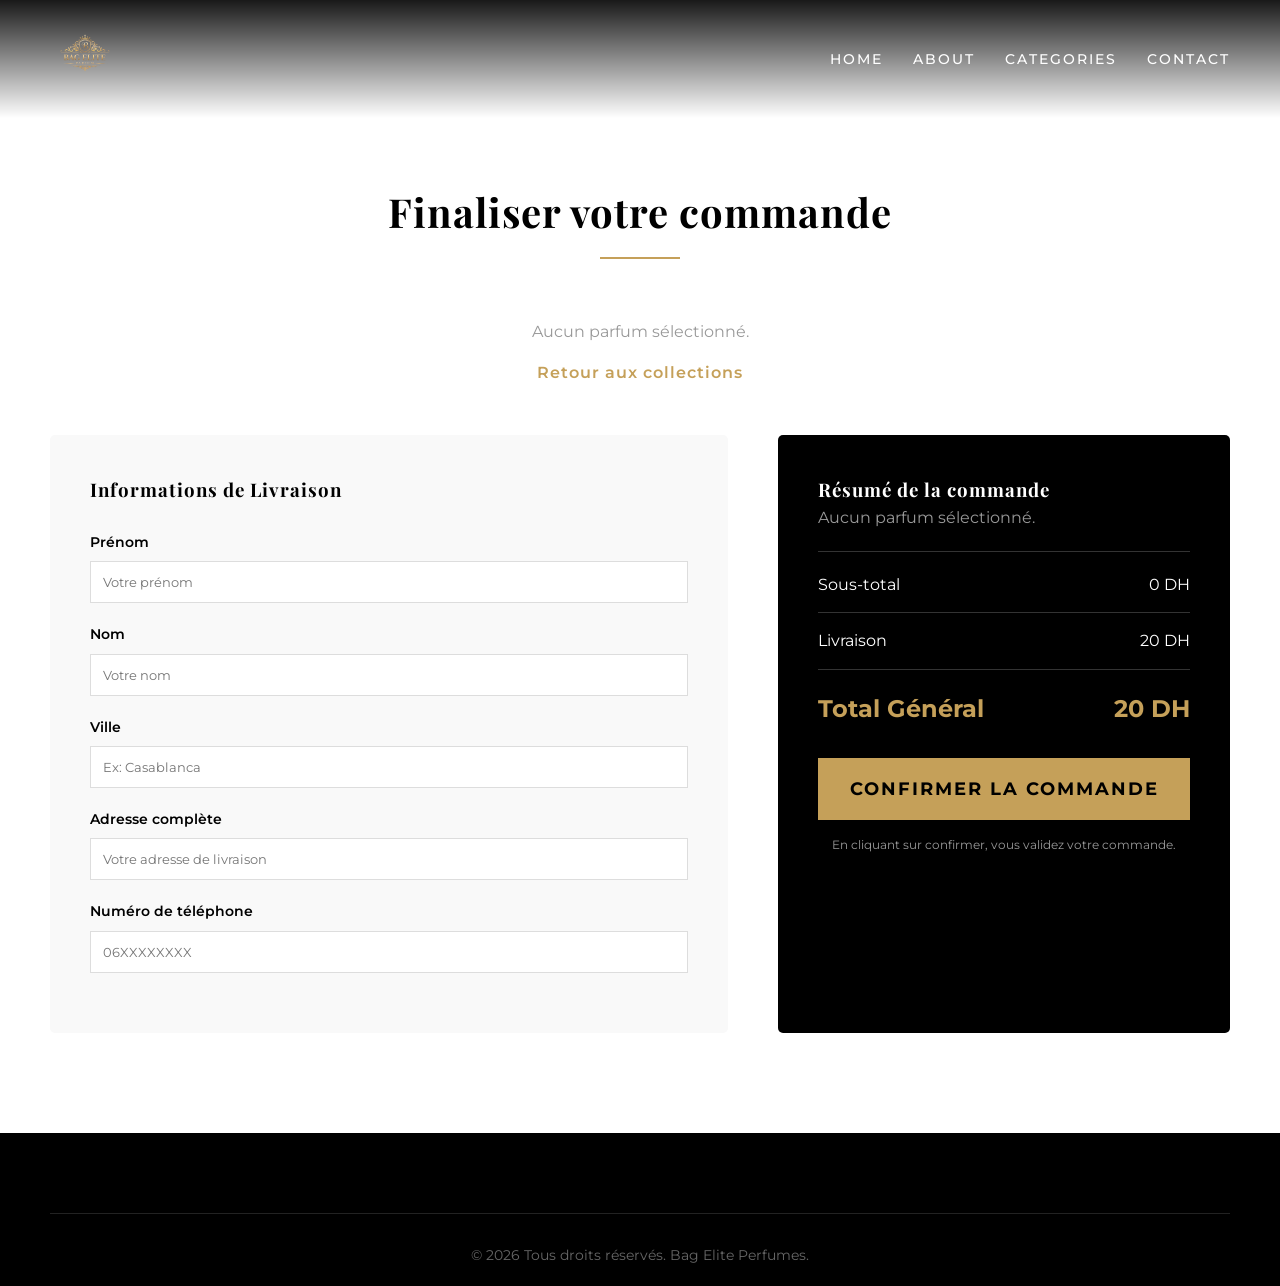
==== commit 96ac836f: "Add files via upload" ====
--- a/checkout.html
+++ b/checkout.html
@@ -13,6 +13,25 @@
     
     <!-- Custom CSS -->
     <link rel="stylesheet" href="style.css">
+
+    <!-- Facebook Pixel Code -->
+    <script>
+      !function(f,b,e,v,n,t,s)
+      {if(f.fbq)return;n=f.fbq=function(){n.callMethod?
+      n.callMethod.apply(n,arguments):n.queue.push(arguments)};
+      if(!f._fbq)f._fbq=n;n.push=n;n.loaded=!0;n.version='2.0';
+      n.queue=[];t=b.createElement(e);t.async=!0;
+      t.src=v;s=b.getElementsByTagName(e)[0];
+      s.parentNode.insertBefore(t,s)}(window, document,'script',
+      'https://connect.facebook.net/en_US/fbevents.js');
+      fbq('init', '729606193231438');
+      fbq('track', 'PageView');
+    </script>
+    <noscript>
+      <img height="1" width="1" style="display:none" 
+           src="https://www.facebook.com/tr?id=729606193231438&ev=PageView&noscript=1"/>
+    </noscript>
+    <!-- End Facebook Pixel Code -->
 </head>
 <body id="checkout-page">
 
@@ -91,9 +110,9 @@
                     <span id="total-general">20 DH</span>
                 </div>
 
-                <button class="btn-confirm" onclick="confirmOrder()">Confirmer la commande via WhatsApp</button>
+                <button class="btn-confirm" onclick="confirmOrder()">Confirmer la commande</button>
                 <p style="text-align: center; font-size: 12px; margin-top: 15px; color: #999;">
-                    En cliquant sur confirmer, vous serez redirigé vers WhatsApp pour finaliser l'achat.
+                    En cliquant sur confirmer, vous validez votre commande.
                 </p>
             </div>
         </div>
